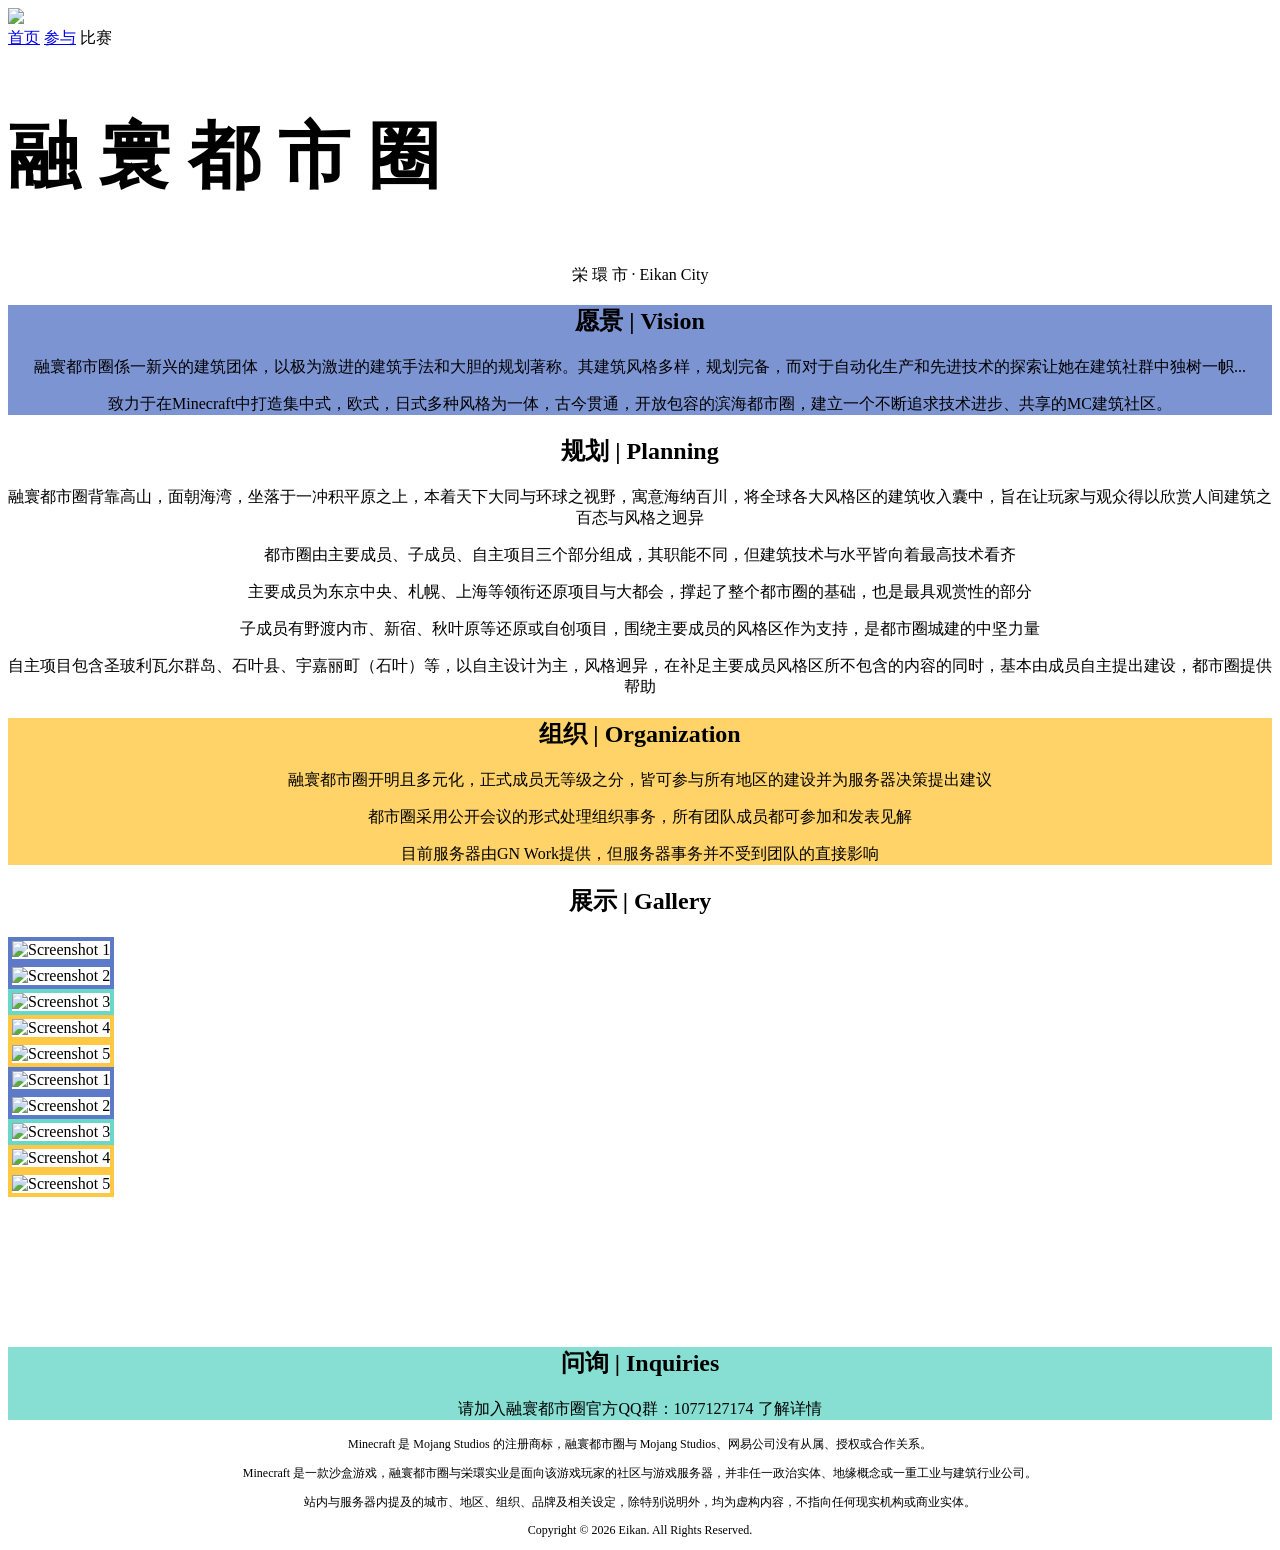
==== index.html @ 5a7d289c "Fix typo in navigation link and update HTML structure Added a link to the competitions page in the n" ====
﻿<!DOCTYPE html>
<html lang="en">
<head>
  <meta charset="UTF-8">
  <title>融 寰 都 市 圈 | Eikan City</title>
  <link rel="stylesheet" href="style.css">
</head>
<body>
  <header>
    <img src="image/logo.png" class="logo">
    <nav>
      <a href="index.html">首页</a>
      <a href="join.html">参与</a>
      <a herf="competitions.html">比赛</a>
    </nav>
  </header>

<section class="hero">
  <h1 style="font-size:72px">融 寰 都 市 圈</h1>
  <p style="text-align: center">栄 環 市 · Eikan City</p>
</section>

<section class="block" style="background-color: #5D7AC9CC">
  <h2 style="text-align: center">愿景 | Vision</h2>
  <p style="text-align: center">融寰都市圈係一新兴的建筑团体，以极为激进的建筑手法和大胆的规划著称。其建筑风格多样，规划完备，而对于自动化生产和先进技术的探索让她在建筑社群中独树一帜...</p>
  <p style="text-align: center">致力于在Minecraft中打造集中式，欧式，日式多种风格为一体，古今贯通，开放包容的滨海都市圈，建立一个不断追求技术进步、共享的MC建筑社区。</p>
</section>

<section class="block" >
  <h2 style="text-align: center">规划 | Planning</h2>
  <p style="text-align: center">融寰都市圈背靠高山，面朝海湾，坐落于一冲积平原之上，本着天下大同与环球之视野，寓意海纳百川，将全球各大风格区的建筑收入囊中，旨在让玩家与观众得以欣赏人间建筑之百态与风格之迥异</p>
  <p style="text-align: center">都市圈由主要成员、子成员、自主项目三个部分组成，其职能不同，但建筑技术与水平皆向着最高技术看齐</p>
  <p style="text-align: center">主要成员为东京中央、札幌、上海等领衔还原项目与大都会，撑起了整个都市圈的基础，也是最具观赏性的部分</p>
  <p style="text-align: center">子成员有野渡内市、新宿、秋叶原等还原或自创项目，围绕主要成员的风格区作为支持，是都市圈城建的中坚力量</p>
  <p style="text-align: center">自主项目包含圣玻利瓦尔群岛、石叶县、宇嘉丽町（石叶）等，以自主设计为主，风格迥异，在补足主要成员风格区所不包含的内容的同时，基本由成员自主提出建设，都市圈提供帮助</p>
</section>

<section class="block"style="background-color: #FFC843CC" >
  <h2 style="text-align: center">组织 | Organization</h2>
  <p style="text-align: center">融寰都市圈开明且多元化，正式成员无等级之分，皆可参与所有地区的建设并为服务器决策提出建议</p>
  <p style="text-align: center">都市圈采用公开会议的形式处理组织事务，所有团队成员都可参加和发表见解</p>
  <p style="text-align: center"></p>
  <p style="text-align: center">目前服务器由GN Work提供，但服务器事务并不受到团队的直接影响</p>
</section>


<section class="gallery" style="  margin-bottom: 150px;">
  <h2 style="text-align:center">展示 | Gallery</h2>
  <div class="carousel">
    <div class="carousel-track">
      <div class="slide"><img src="image/1.png" alt="Screenshot 1" style="border: 4px solid #5D7AC9FF "></div>
      <div class="slide"><img src="image/toji5.png" alt="Screenshot 2" style="border: 4px solid #5D7AC9FF "></div>
      <div class="slide"><img src="image/banner_o.png" alt="Screenshot 3" style="border: 4px solid #69D8C9FF"></div>
      <div class="slide"><img src="image/4.png" alt="Screenshot 4" style="border: 4px solid #FFC843FF "></div>
      <div class="slide"><img src="image/5.png" alt="Screenshot 5" style="border: 4px solid #FFC843FF "></div>
      <!-- duplicate set for looping -->
      <div class="slide"><img src="image/1.png" alt="Screenshot 1" style="border: 4px solid #5D7AC9FF "></div>
      <div class="slide"><img src="image/toji5.png" alt="Screenshot 2" style="border: 4px solid #5D7AC9FF "></div>
      <div class="slide"><img src="image/banner_o.png" alt="Screenshot 3" style="border: 4px solid #69D8C9FF"></div>
      <div class="slide"><img src="image/4.png" alt="Screenshot 4" style="border: 4px solid #FFC843FF "></div>
      <div class="slide"><img src="image/5.png" alt="Screenshot 5" style="border: 4px solid #FFC843FF "></div>
    </div>
  </div>
</section>

<section class="inquiry block" style="background-color:#69D8C9CC">
  <h2 style="text-align:center">问询 | Inquiries</h2>
    <p style="text-align: center">请加入融寰都市圈官方QQ群：1077127174 了解详情</p>
</section>


  <footer>
    <p style="text-align: center;font-size: 12px;">Minecraft 是 Mojang Studios 的注册商标，融寰都市圈与 Mojang Studios、网易公司没有从属、授权或合作关系。</p>
  <p style="text-align: center;font-size: 12px;">Minecraft 是一款沙盒游戏，融寰都市圈与栄環实业是面向该游戏玩家的社区与游戏服务器，并非任一政治实体、地缘概念或一重工业与建筑行业公司。</p>
    <p style="text-align: center;font-size: 12px;">站内与服务器内提及的城市、地区、组织、品牌及相关设定，除特别说明外，均为虚构内容，不指向任何现实机构或商业实体。</p>
      <p style="text-align: center;font-size: 12px;">Copyright © 2026 Eikan. All Rights Reserved.</p>
  </footer>

  <script src="main.js"></script>
</body>
</html>
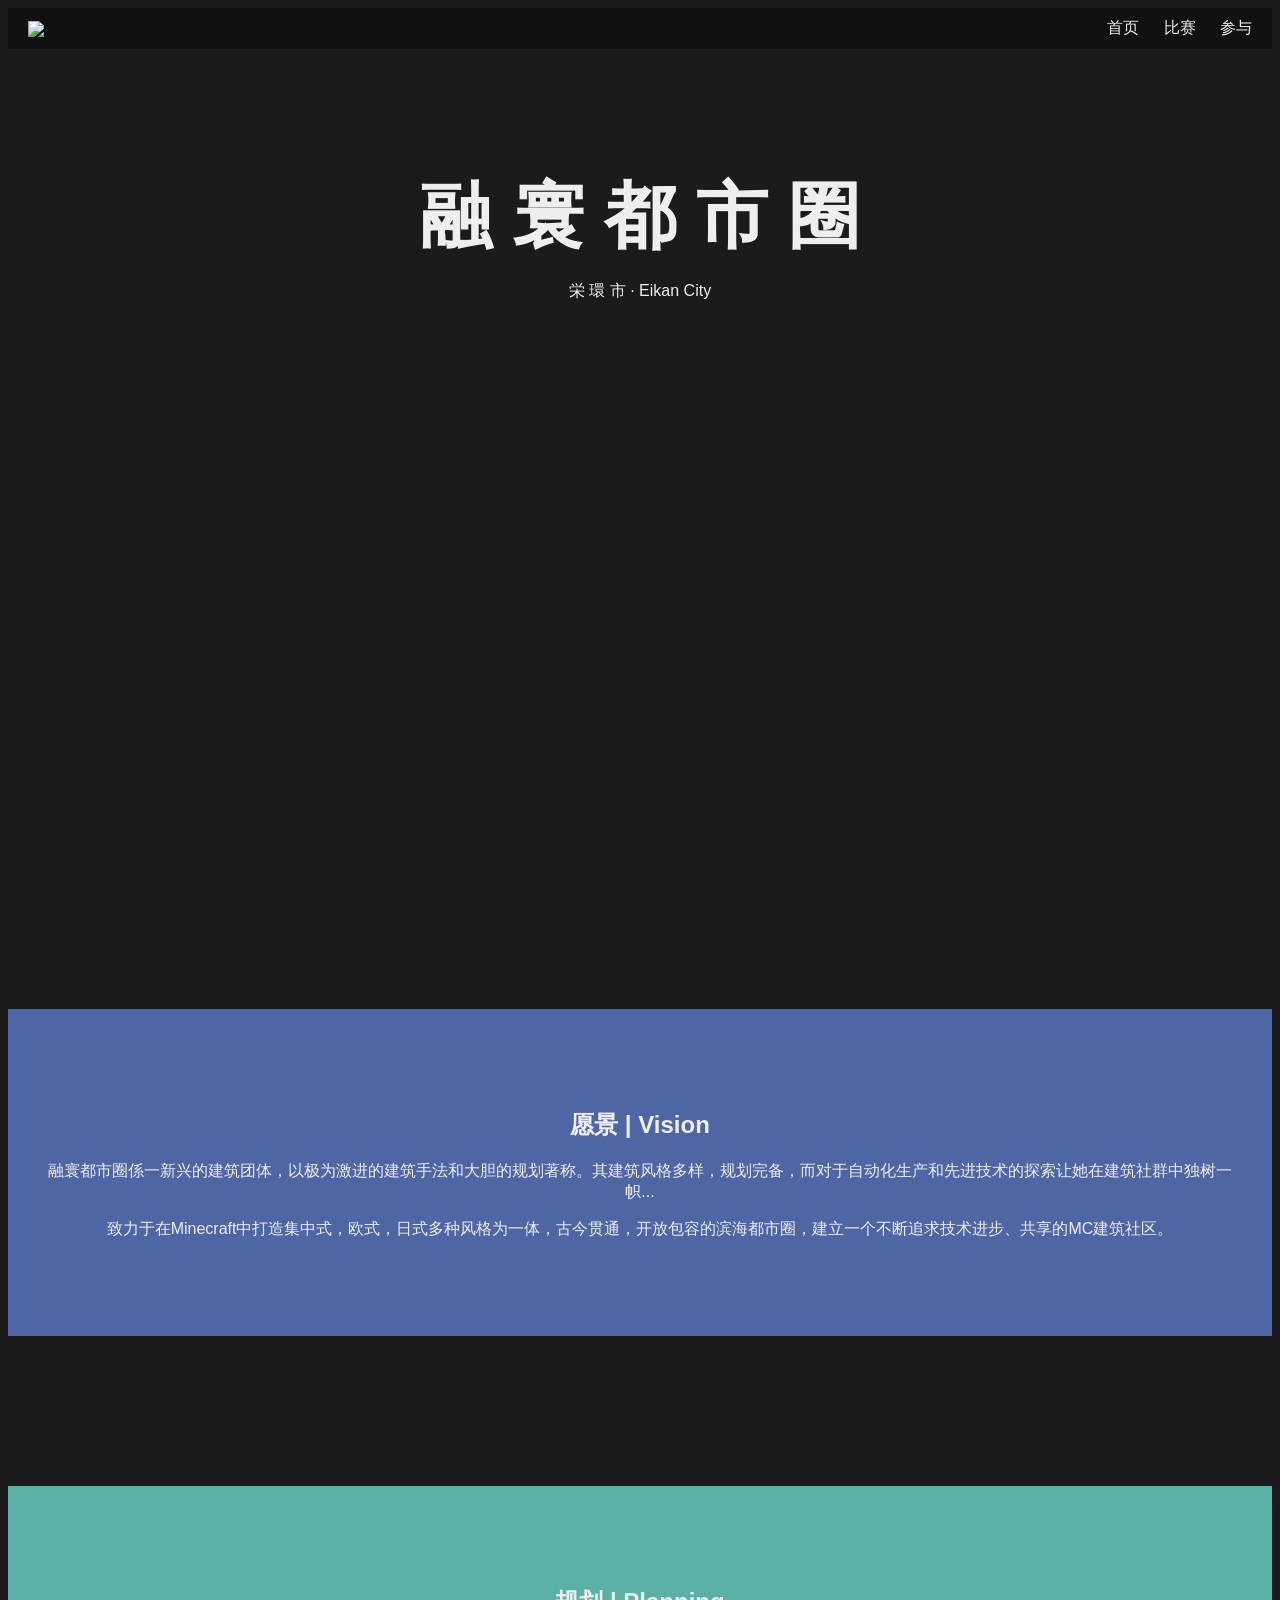
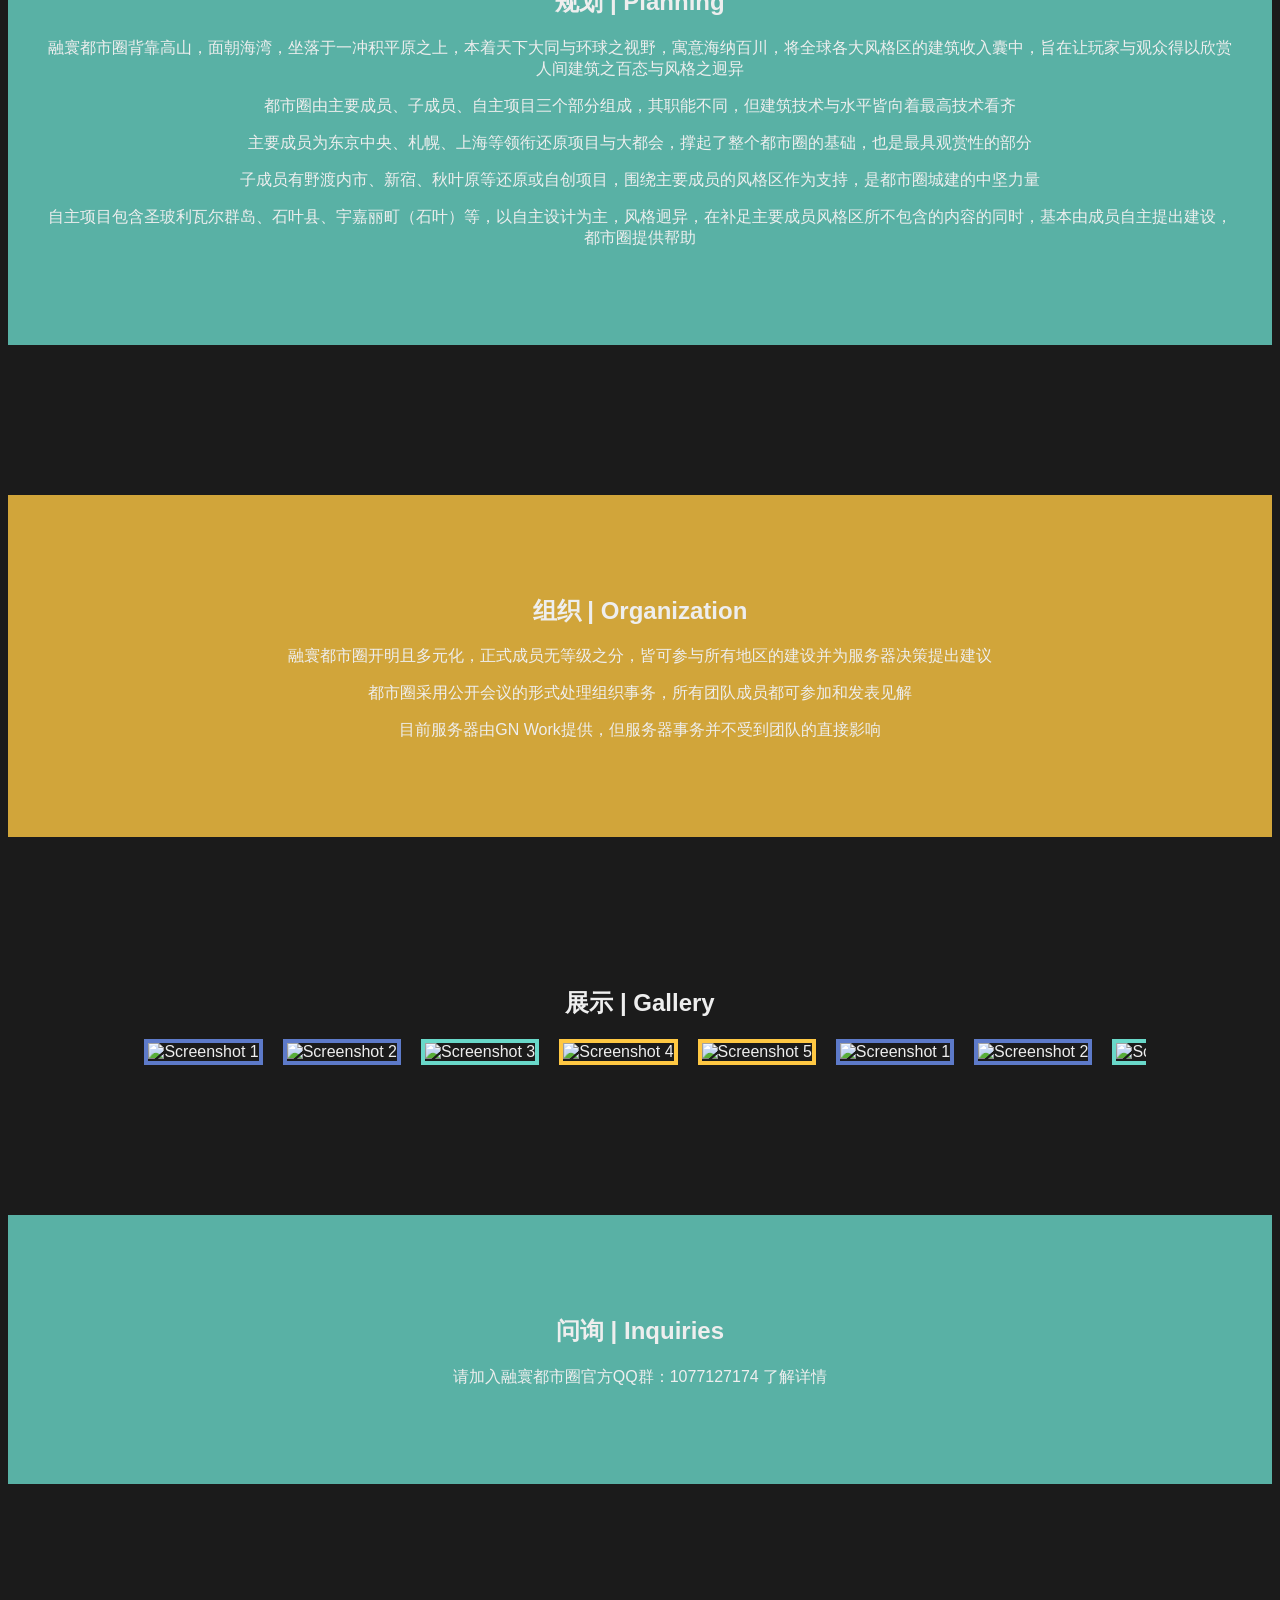
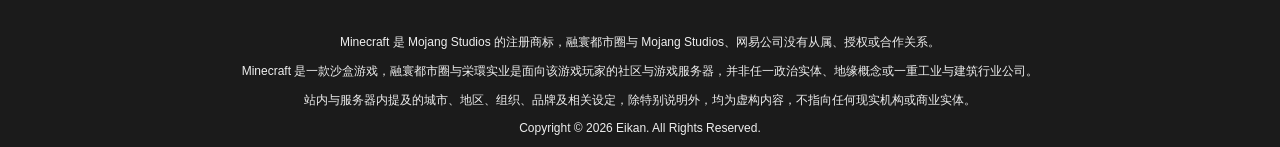
==== commit 5f8f2177: "Update index.html" ====
--- a/index.html
+++ b/index.html
@@ -10,8 +10,8 @@
     <img src="image/logo.png" class="logo">
     <nav>
       <a href="index.html">首页</a>
+      <a href="competitions.html">比赛</a>
       <a href="join.html">参与</a>
-      <a herf="competitions.html">比赛</a>
     </nav>
   </header>
 
--- a/style.css
+++ b/style.css
@@ -0,0 +1,175 @@
+body {
+  font-family: "Microsoft YaHei", "PingFang SC", "SimHei", "Arial", sans-serif;
+  background: #1b1b1b;
+  color: #eee;
+  min-height: 200vh;
+}
+
+header {
+  background: #111;
+  padding: 10px 20px;
+  display: flex;
+  align-items: center;
+  justify-content: space-between;
+}
+
+nav a {
+  color: #eee;
+  margin-left: 20px;
+  text-decoration: none;
+}
+
+.hero {
+  background: url('image/banner_o.png') center/cover no-repeat;
+    height: 80vh; /* full screen */
+  padding: 120px 20px;
+  text-align: center;
+}
+.spacer {
+  height: 600px;
+  display: flex;
+  align-items: center;
+  justify-content: center;
+}
+
+.hero h1 {
+  font-size: 48px;
+  margin: 0;
+}
+
+/* Animations */
+.reveal, .fade-section, .fly-left, .fly-right, .fly-up, .fly-down {
+  opacity: 0;
+  transition: all 0.8s ease-out;
+}
+
+.reveal.active, .fade-section.active,
+.fly-left.active, .fly-right.active,
+.fly-up.active, .fly-down.active {
+  opacity: 1;
+  transform: translate(0,0);
+}
+
+.fly-left { transform: translateX(-80px); }
+.fly-right { transform: translateX(80px); }
+.fly-up { transform: translateY(80px); }
+.fly-down { transform: translateY(-80px); }
+
+.fly-away {
+  animation: flyOut 1.2s forwards;
+}
+
+@keyframes flyOut {
+  0% { opacity: 1; transform: translateY(0); }
+  100% { opacity: 0; transform: translateY(-60px); }
+}
+
+.parallax {
+  background-size: cover;
+  background-position: center;
+  transition: background-position 0.2s linear;
+}
+.carousel {
+  overflow: hidden;
+  max-width: 80%;
+  margin: auto;
+}
+
+.carousel-track {
+  display: flex;
+  animation: scroll-left 10s linear infinite;
+}
+
+.slide {
+  flex: 0 0 auto;
+  margin: 0 10px;
+}
+
+.slide img {
+  width: 300px;
+  height: auto;
+  border: 4px solid #69D8C9FF;
+}
+
+/* Pause on hover */
+.carousel:hover .carousel-track {
+  animation-play-state: paused;
+}
+
+@keyframes scroll-left {
+  0%   { transform: translateX(0); }
+  100% { transform: translateX(-108%); }
+}
+
+.block {
+  margin-bottom: 150px;
+  padding: 80px 40px;
+  background-color: #69D8C9CC; /* Euro-American accent */
+}
+
+/* Competition Page */
+
+.competition-card {
+  background: rgba(255,255,255,0.08);
+  border-left: 4px solid #69D8C9;
+  margin: 20px auto;
+  padding: 20px;
+  max-width: 900px;
+  border-radius: 8px;
+}
+
+.competition-header {
+  display: flex;
+  justify-content: space-between;
+  align-items: center;
+  gap: 20px;
+}
+
+.competition-header h3 {
+  margin: 0;
+}
+
+.status {
+  color: white;
+  padding: 5px 12px;
+  border-radius: 20px;
+  font-size: 14px;
+}
+
+.status.ongoing {
+  background: #2ecc71;
+}
+
+.status.planned {
+  background: #3498db;
+}
+
+.status.ended {
+  background: #7f8c8d;
+}
+
+.expand-btn {
+  margin-top: 15px;
+  background: #69D8C9;
+  border: none;
+  padding: 10px 18px;
+  cursor: pointer;
+  border-radius: 6px;
+  color: #111;
+  font-weight: bold;
+}
+
+.expand-btn:hover {
+  opacity: 0.9;
+}
+
+.competition-content {
+  max-height: 0;
+  overflow: hidden;
+  transition: all 0.35s ease;
+}
+
+.competition-content.open {
+  max-height: 500px;
+  margin-top: 15px;
+}
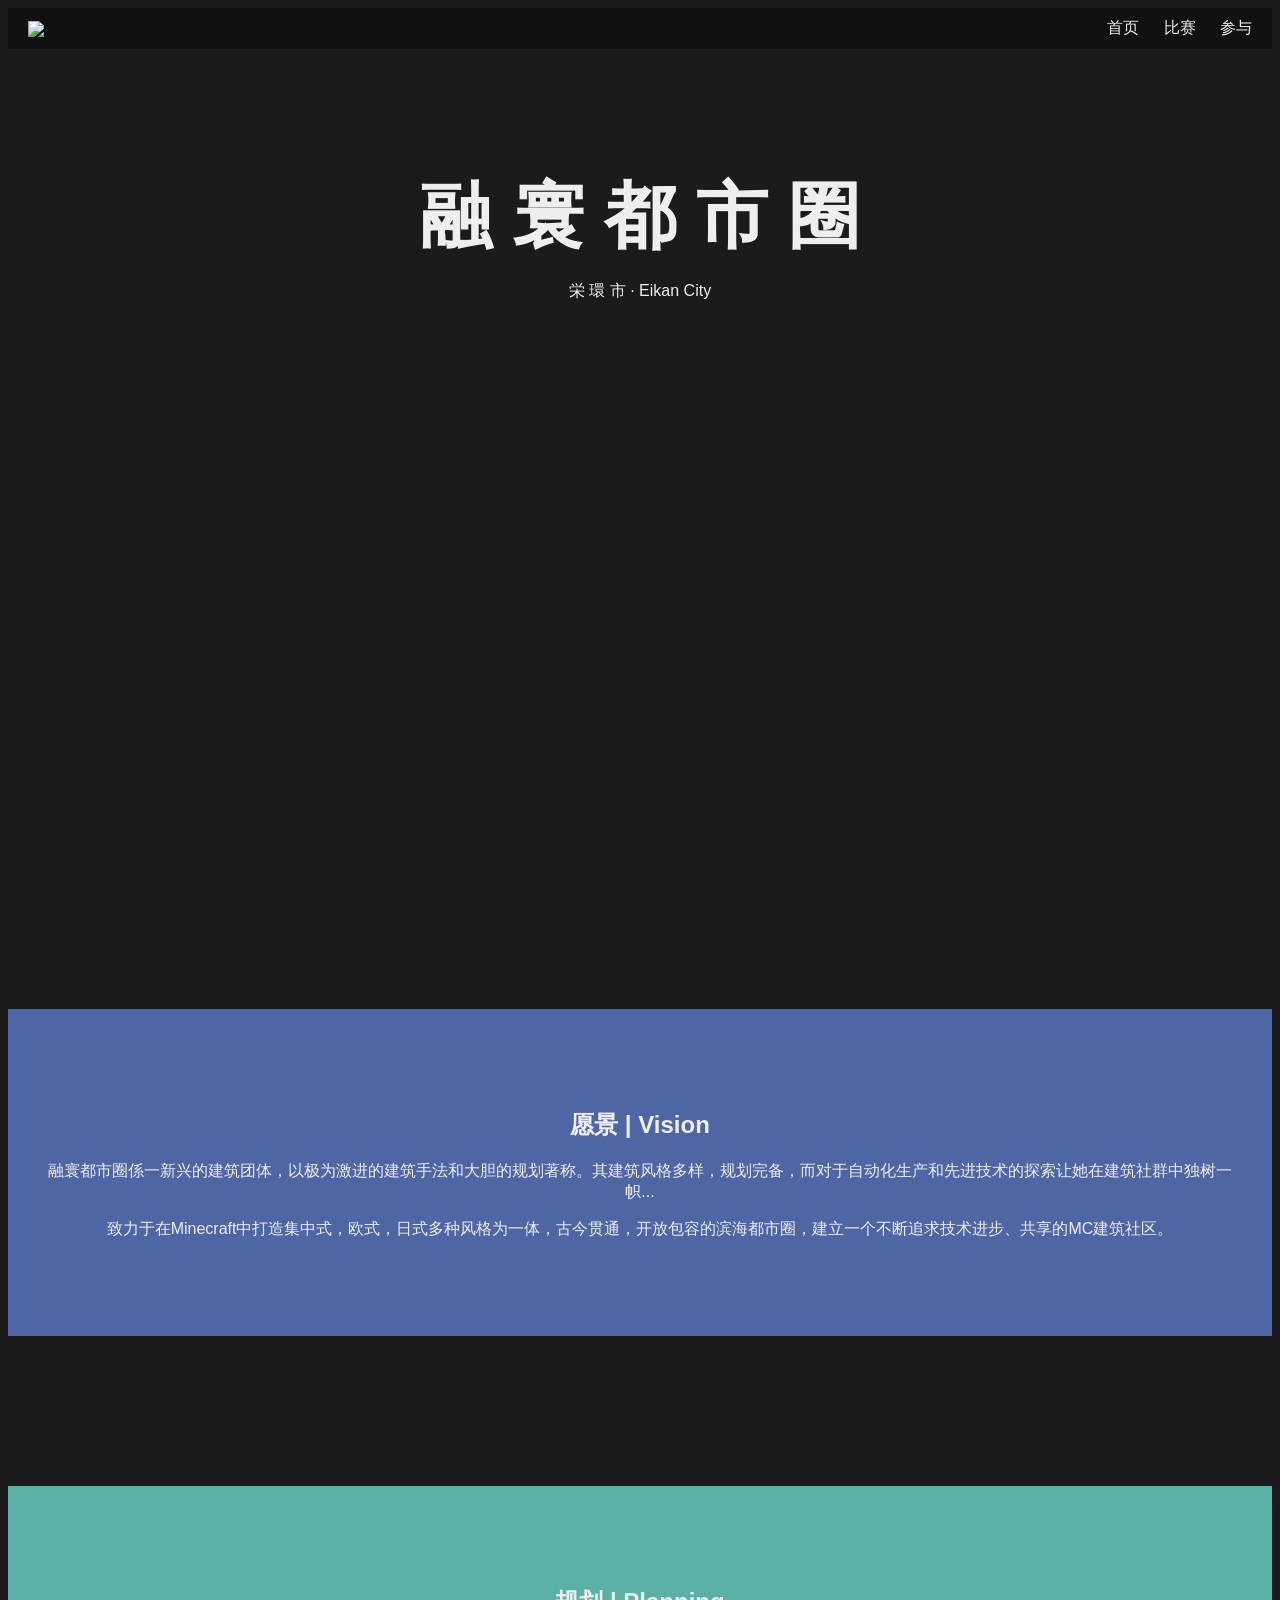
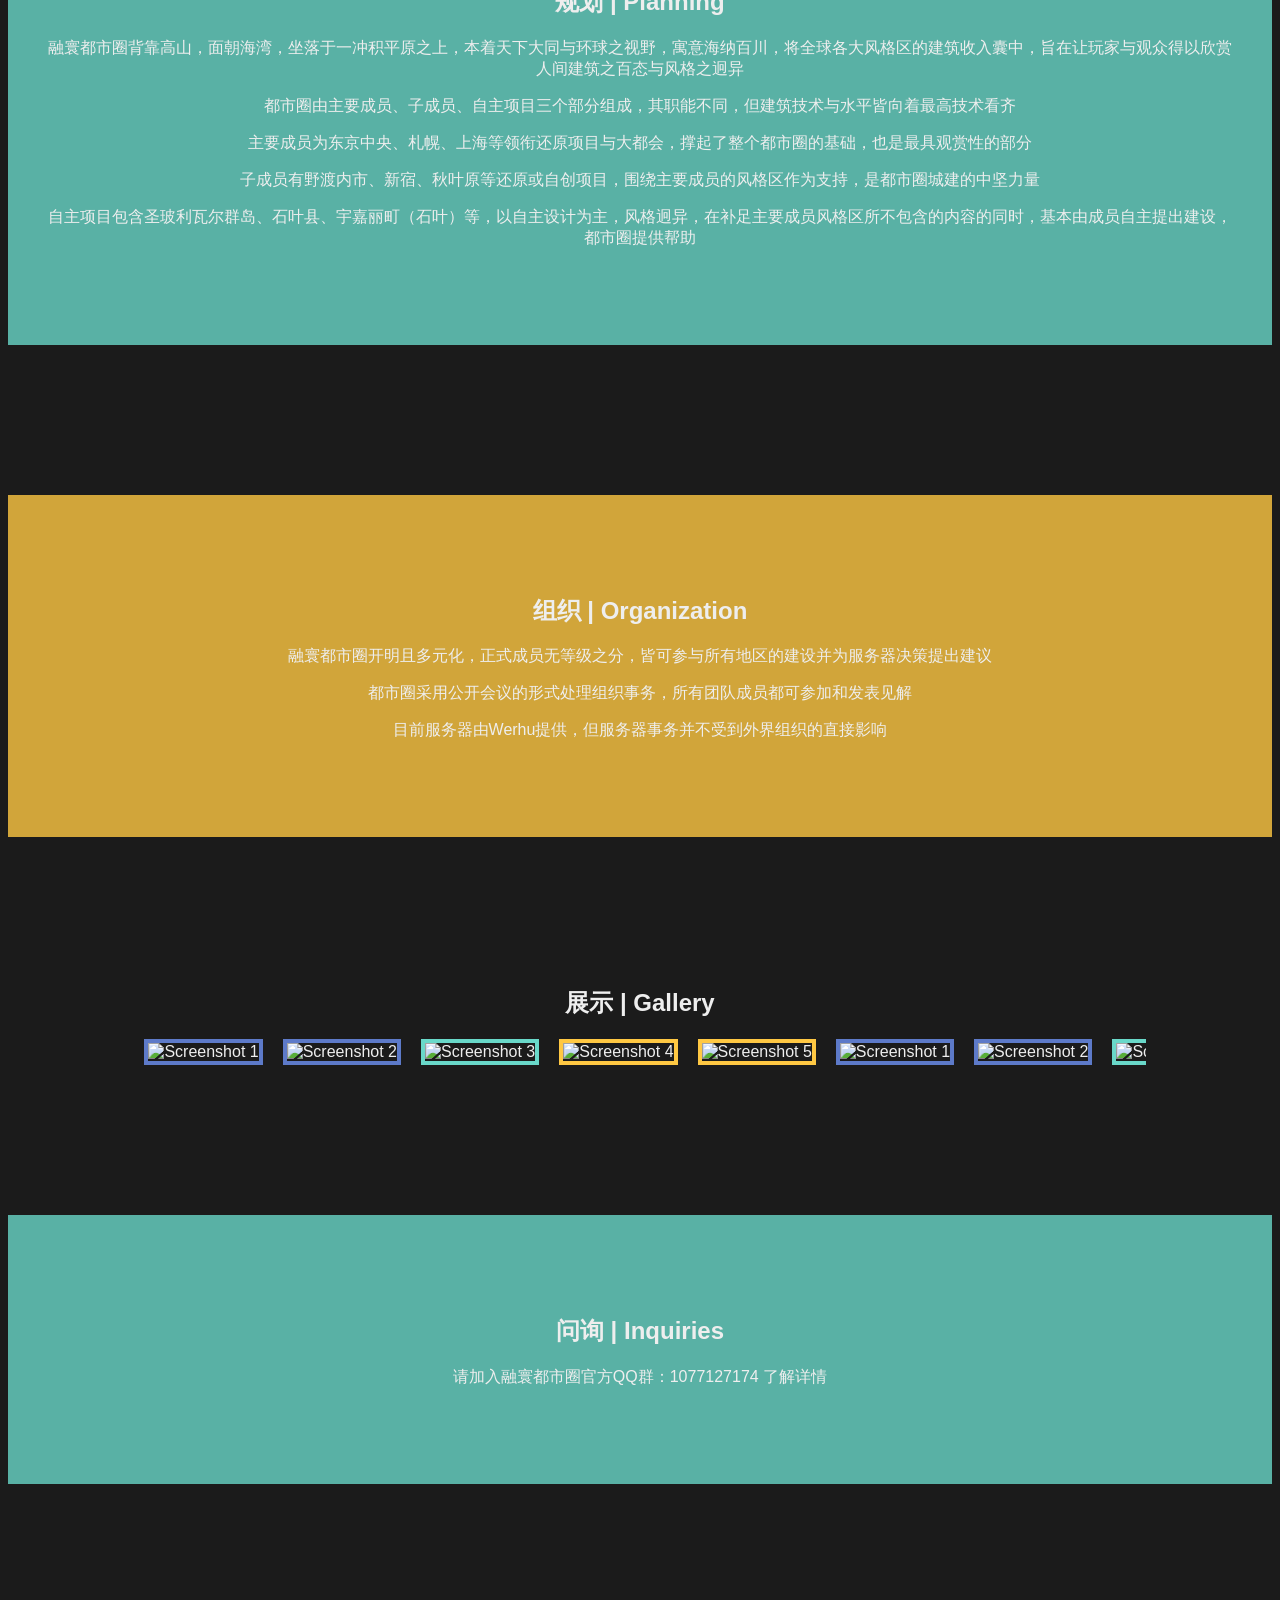
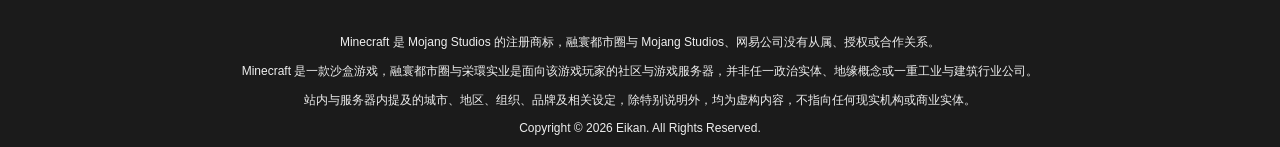
==== commit 7a89e886: "Fix HTML formatting and structure" ====
--- a/index.html
+++ b/index.html
@@ -40,7 +40,7 @@
   <p style="text-align: center">融寰都市圈开明且多元化，正式成员无等级之分，皆可参与所有地区的建设并为服务器决策提出建议</p>
   <p style="text-align: center">都市圈采用公开会议的形式处理组织事务，所有团队成员都可参加和发表见解</p>
   <p style="text-align: center"></p>
-  <p style="text-align: center">目前服务器由GN Work提供，但服务器事务并不受到团队的直接影响</p>
+  <p style="text-align: center">目前服务器由Werhu提供，但服务器事务并不受到外界组织的直接影响</p>
 </section>
 
 
